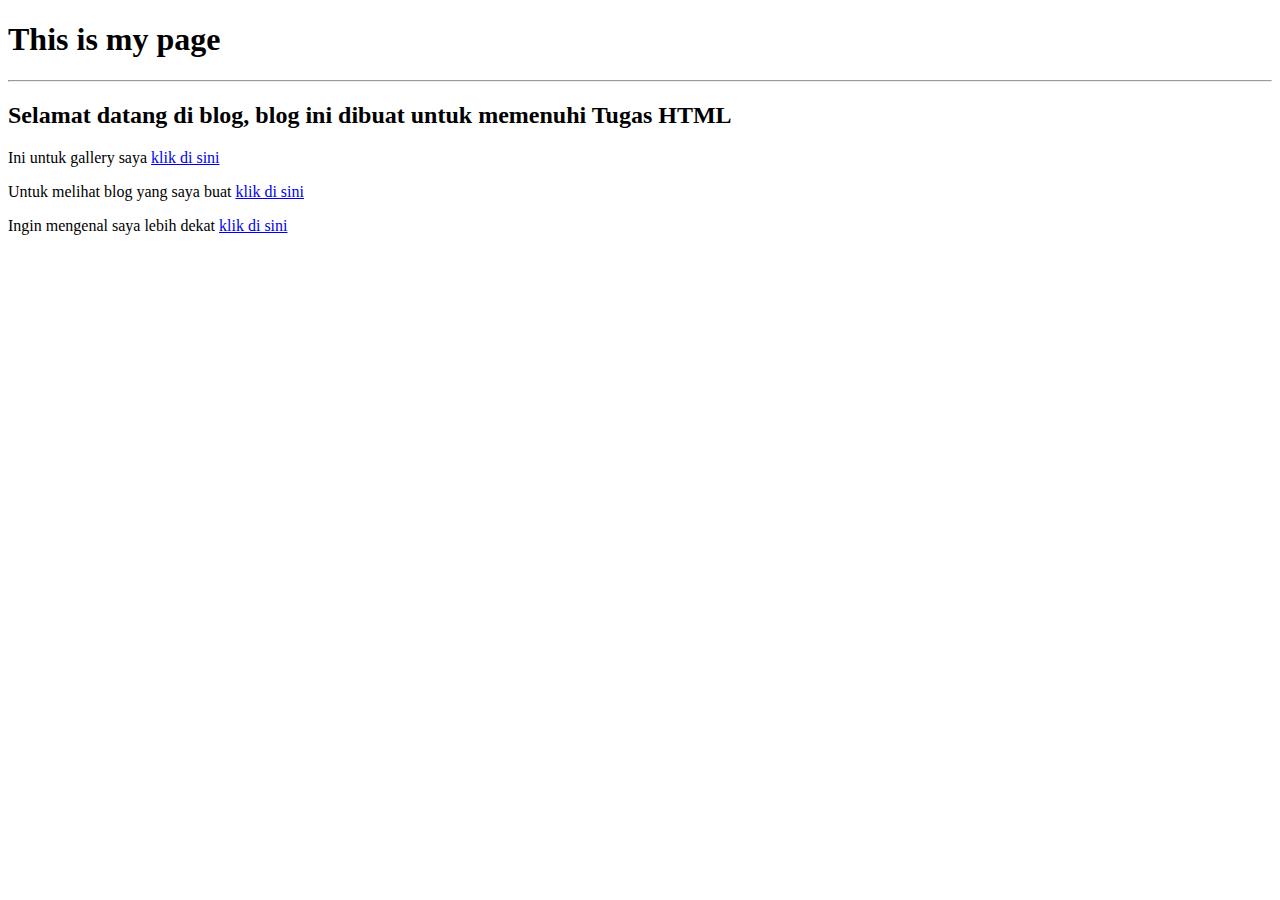
==== index.html @ ca89acb3 "Add files via upload" ====
<!DOCTYPE html>
<header>
    <h1>
        This is my page
    </h1>
    <hr>
    <body>
        <h2>
            Selamat datang di blog, blog ini dibuat untuk memenuhi Tugas HTML
        </h2>
        Ini untuk gallery saya <a href="gallery.html">klik di sini</a>
        <p>
        Untuk melihat blog yang saya buat <a href="blog.html">klik di sini</a>
        </p>
        <p>
        Ingin mengenal saya lebih dekat <a href="contact.html">klik di sini</a>
        </p>
    </body>
</header>
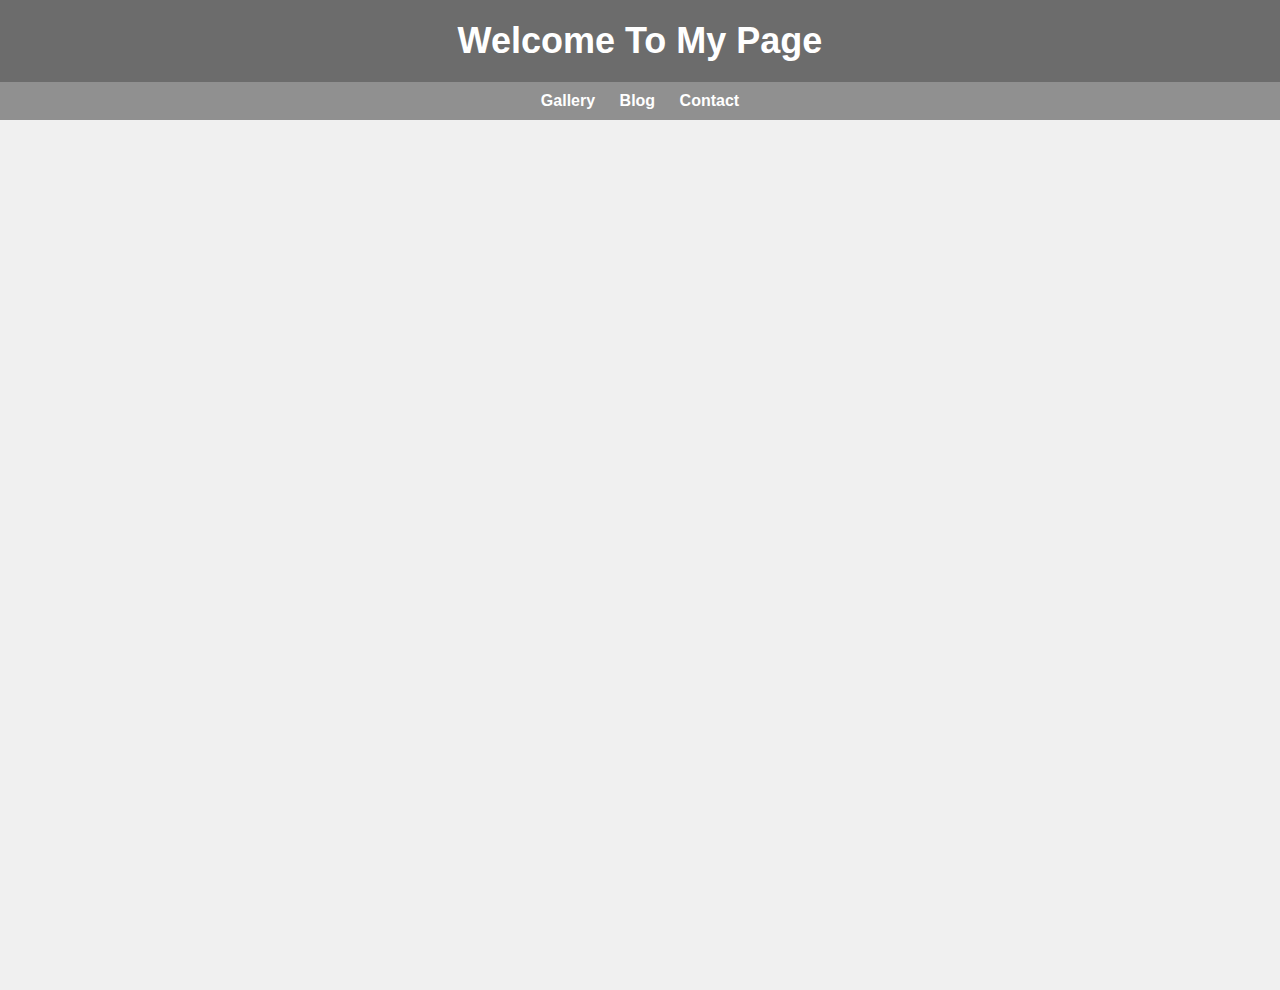
==== commit 22aa7022: "Add files via upload" ====
--- a/index.html
+++ b/index.html
@@ -1,19 +1,74 @@
 <!DOCTYPE html>
-<header>
-    <h1>
-        This is my page
-    </h1>
-    <hr>
-    <body>
-        <h2>
-            Selamat datang di blog, blog ini dibuat untuk memenuhi Tugas HTML
-        </h2>
-        Ini untuk gallery saya <a href="gallery.html">klik di sini</a>
-        <p>
-        Untuk melihat blog yang saya buat <a href="blog.html">klik di sini</a>
-        </p>
-        <p>
-        Ingin mengenal saya lebih dekat <a href="contact.html">klik di sini</a>
-        </p>
-    </body>
-</header>+<html lang="en">
+<head>
+    <meta charset="UTF-8">
+    <meta name="viewport" content="width=device-width, initial-scale=1.0">
+    <title>Welcome To My Page</title>
+    <style>
+        * {
+            margin: 0;
+            padding: 0;
+            box-sizing: border-box;
+        }
+
+        body {
+            font-family: Arial, sans-serif;
+            background-color: #f0f0f0;
+            background-image: url('WhatsApp Image 2024-04-02 at 01.01.41_d56c866f.jpg');
+            background-size: cover;
+            background-position: center;
+            height: 110vh;
+        }
+
+        header {
+            background-color: rgba(51, 51, 51, 0.7);
+            color: #fff;
+            text-align: center;
+            padding: 20px 0;
+        }
+
+        h1 {
+            font-size: 36px;
+            margin: 0;
+        }
+
+        nav {
+            background-color: rgba(102, 102, 102, 0.7);
+            padding: 10px 0;
+            text-align: center;
+        }
+
+        nav a {
+            color: #fff;
+            text-decoration: none;
+            font-weight: bold;
+            margin: 0 10px;
+        }
+
+        nav a:hover {
+            color: #ccc;
+        }
+
+        .container {
+            max-width: 800px;
+            margin: 0 auto;
+            padding: 20px;
+            background-color: rgba(255, 255, 255, 0);
+            border-radius: 8px;
+        }
+
+    </style>
+</head>
+<body>
+    <header>
+        <h1>Welcome To My Page</h1>
+    </header>
+    <nav>
+        <a href="gallery.html">Gallery</a>
+        <a href="blog.html">Blog</a>
+        <a href="contact.html">Contact</a>
+    </nav>
+    <div class="container">
+    </div>
+</body>
+</html>
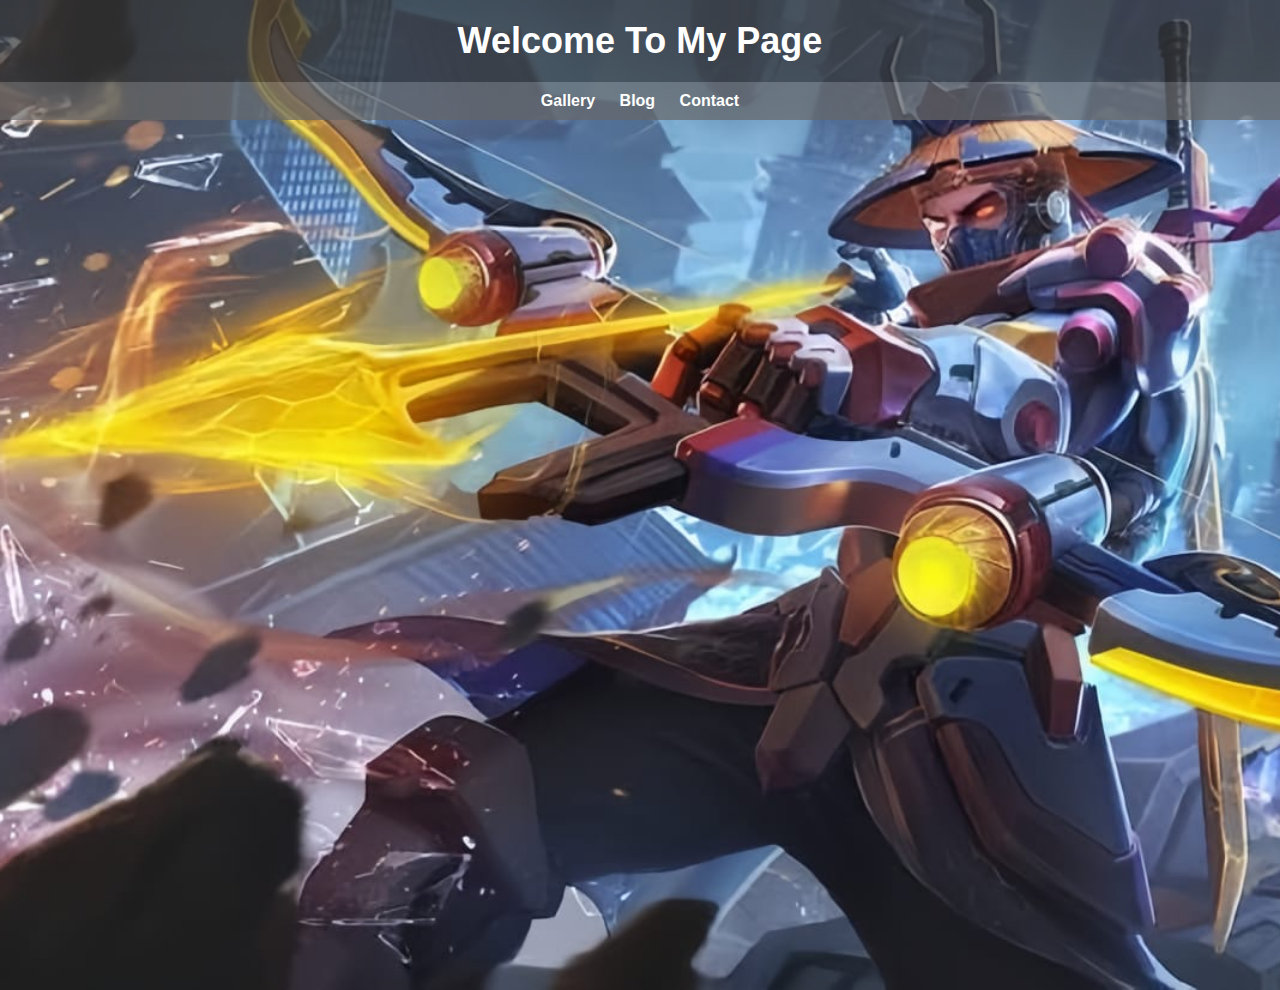
==== commit 1cc8600e: "Add files via upload" ====
--- a/index.html
+++ b/index.html
@@ -5,6 +5,7 @@
     <meta name="viewport" content="width=device-width, initial-scale=1.0">
     <title>Welcome To My Page</title>
     <style>
+        
         * {
             margin: 0;
             padding: 0;
